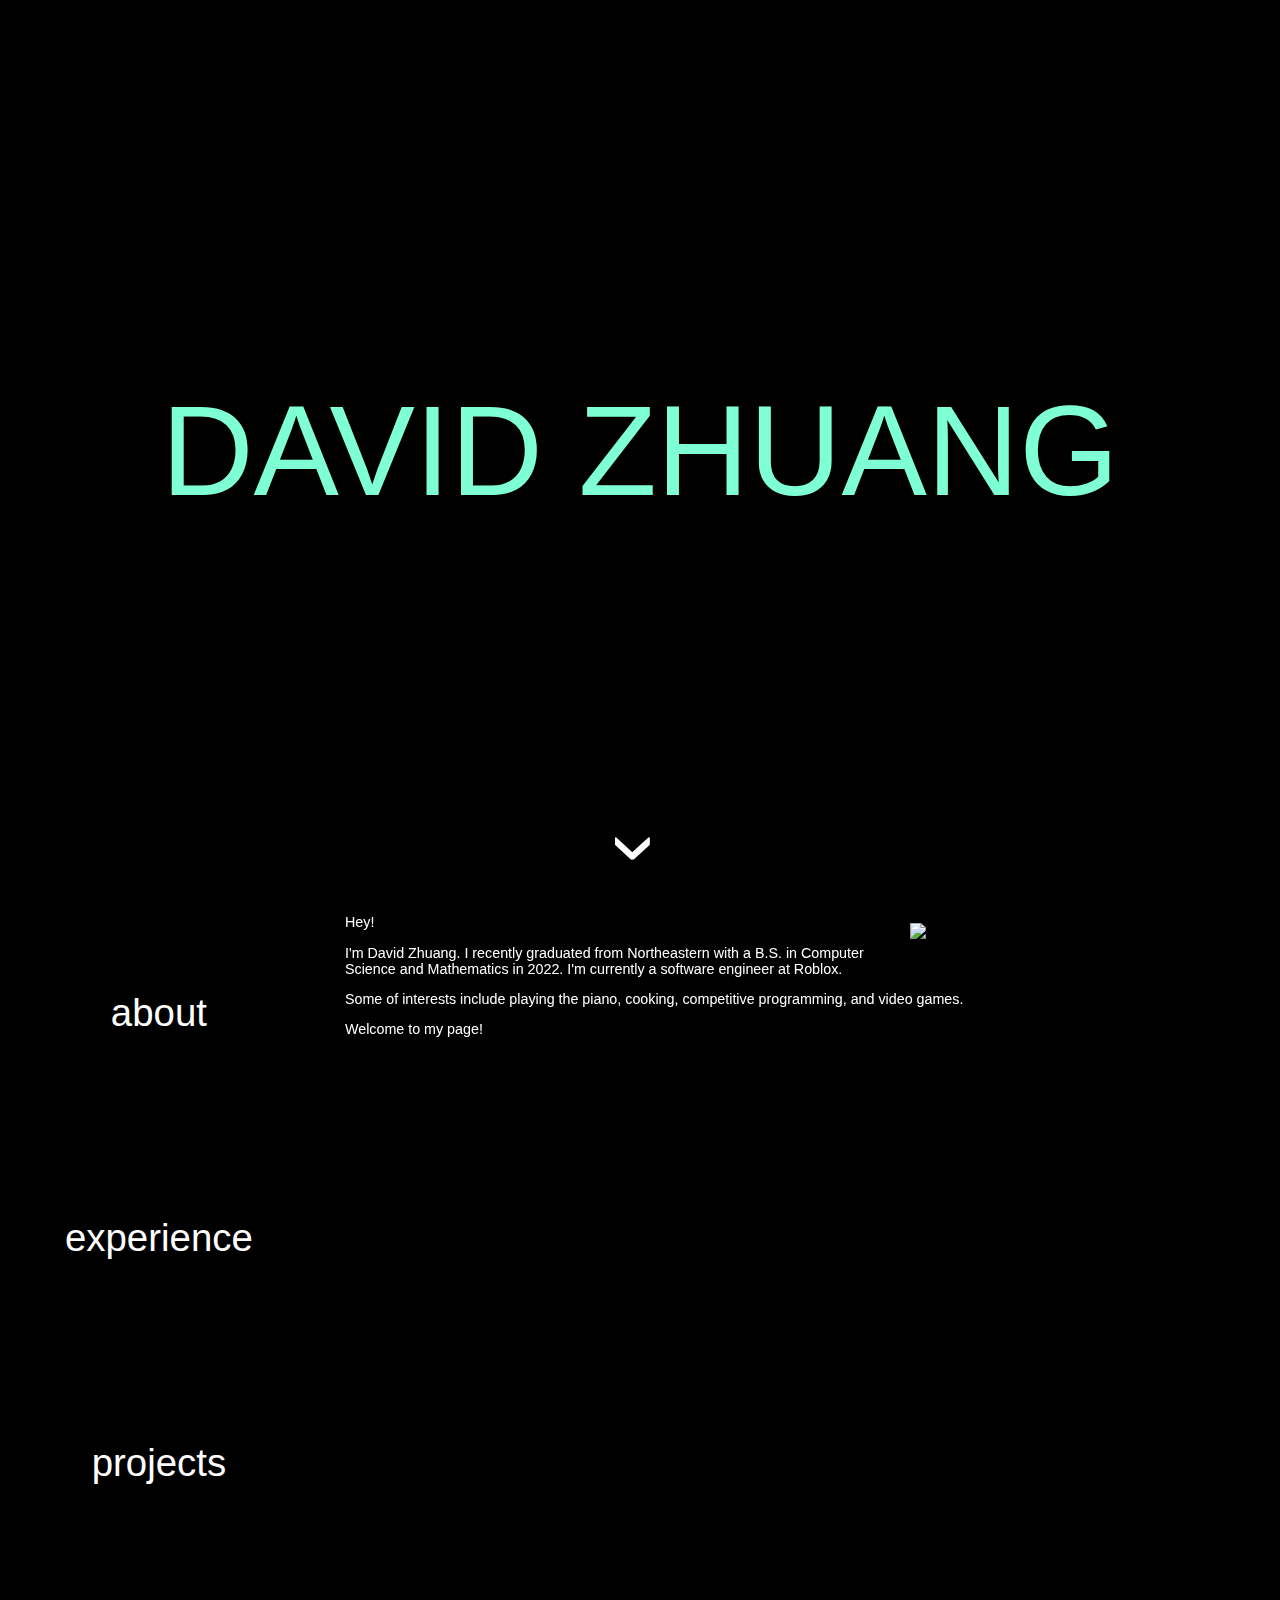
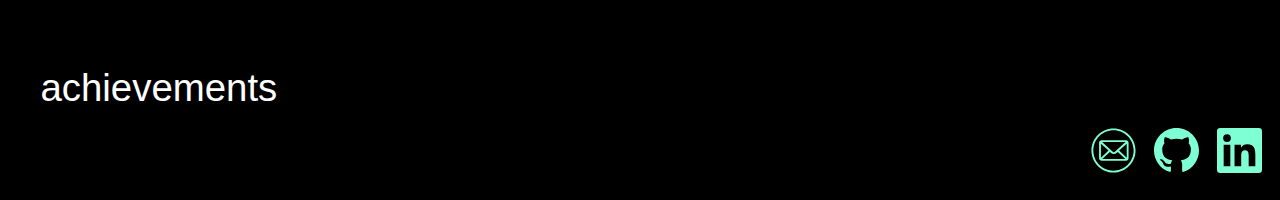
==== index.html @ e7b04ea2 "test maybe domexception" ====
<!DOCTYPE html>
<html>

<head>
    <title>David Zhuang</title>
    <link rel="stylesheet" href="styles.css">
    <link id="theme" rel="stylesheet" href="themes/default.css">
    <!-- Global site tag (gtag.js) - Google Analytics -->
    <script async src="https://www.googletagmanager.com/gtag/js?id=G-DWLTJPTK6X"></script>
    <script>
        window.dataLayer = window.dataLayer || [];
        function gtag() { dataLayer.push(arguments); }
        gtag('js', new Date());

        gtag('config', 'G-DWLTJPTK6X');
    </script>
</head>

<body>
    <div class="title-page">
        <h1 onclick="setColor()">DAVID ZHUANG</h1>
        <a href="#categories" class="scroll-button">›</a>
    </div>
    <div class="info" id="categories">
        <div class="categories-grid">
            <a href="about.html" target="info-window">about</a>
            <a href="experience.html" target="info-window">experience</a>
            <a href="projects.html" target="info-window">projects</a>
            <a href="achievements.html" target="info-window">achievements</a>
        </div>
        <iframe src="about.html" name="info-window" id="info-window" onload="updateIFrame()"></iframe>
    </div>

    <script>
        var root = document.querySelector(':root');
        var col = 0;
        var themes = {
            'default': ['aquamarine', 'lightsteelblue', 'plum', 'pink', 'lightcoral', 'lightsalmon', 'bisque', 'palegreen'],
            'amogus': ['#d71e22']
        };
        var theme = 'default';
        var iframe = document.getElementById('info-window').contentWindow.document;
        function setColor() {
            col = (col + 1) % themes[theme].length;
            var newColor = themes[theme][col]
            root.style.setProperty('--hovercolor', newColor);
            iframe.documentElement.style.setProperty('--hovercolor', newColor);
        }
        function updateIFrame() {
            iframe.documentElement.style.setProperty('--hovercolor', themes[theme][col]);
            frames['info-window'].document.setAttribute('href', file);
        }
        function changeTheme(newTheme) {
            theme = newTheme;
            setColor();
            var file = 'themes/' + theme + '.css';
            document.getElementById('theme').setAttribute('href', file);
            frames['info-window'].document.setAttribute('href', file);
        }
    </script>

    <div class="themes">
        <svg xmlns="http://www.w3.org/2000/svg" xmlns:xlink="http://www.w3.org/1999/xlink" version="1.1" width="1080"
            height="1080" viewBox="0 0 1080 1080" xml:space="preserve" onclick="changeTheme('amogus')">
            <desc>Created with Fabric.js 5.2.4</desc>
            <defs>
            </defs>
            <rect x="0" y="0" width="100%" height="100%" fill="transparent"></rect>
            <g transform="matrix(1 0 0 1 540 540)" id="6260164f-3abb-4240-bb33-c452576dcf1a">
                <rect
                    style="stroke: none; stroke-width: 1; stroke-dasharray: none; stroke-linecap: butt; stroke-dashoffset: 0; stroke-linejoin: miter; stroke-miterlimit: 4; fill: rgb(255,255,255); fill-rule: nonzero; opacity: 1; visibility: hidden;"
                    vector-effect="non-scaling-stroke" x="-540" y="-540" rx="0" ry="0" width="1080" height="1080" />
            </g>
            <g transform="matrix(1 0 0 1 540 540)" id="553a10ed-8714-43de-87aa-a0030f5aa12d">
            </g>
            <g transform="matrix(1 0 0 1 574.3 967.95)">
                <ellipse
                    style="stroke: none; stroke-width: 1; stroke-dasharray: none; stroke-linecap: butt; stroke-dashoffset: 0; stroke-linejoin: miter; stroke-miterlimit: 4; fill: rgb(72,76,77); fill-rule: nonzero; opacity: 1;"
                    vector-effect="non-scaling-stroke" cx="0" cy="0" rx="295.8" ry="39.4" />
            </g>
            <g transform="matrix(1 0 0 1 540 523.8)">
                <path
                    style="stroke: none; stroke-width: 1; stroke-dasharray: none; stroke-linecap: butt; stroke-dashoffset: 0; stroke-linejoin: miter; stroke-miterlimit: 4; fill: rgb(0,0,0); fill-rule: nonzero; opacity: 1;"
                    vector-effect="non-scaling-stroke" transform=" translate(-499.6, -485.65)"
                    d="M 812 403.1 C 837.4 374.8 850.6 339.5 847.9 305 C 844.6 264.1 819.1999999999999 224.8 776.1999999999999 194.1 L 776.1999999999999 194.1 C 770.8 190.29999999999998 765.3 186.7 759.6999999999999 183.29999999999998 C 754.5999999999999 161.99999999999997 743.6999999999999 142.89999999999998 734.1999999999999 129.29999999999998 C 719.3 107.99999999999999 700.3 89.39999999999998 682.1999999999999 77.99999999999999 C 649.1999999999999 57.399999999999984 612.5999999999999 46.999999999999986 580.9999999999999 38.79999999999998 C 563.2999999999998 34.19999999999998 548.4999999999999 35.29999999999998 535.3999999999999 36.09999999999998 C 526.4999999999999 36.69999999999998 518.7999999999998 37.19999999999998 510.59999999999985 35.99999999999998 C 474.49999999999983 30.79999999999998 437.1999999999998 39.09999999999998 402.59999999999985 60.199999999999974 C 371.99999999999983 78.79999999999998 345.1999999999999 106.79999999999998 327.09999999999985 138.99999999999997 C 302.49999999999983 182.7 291.79999999999984 231.7 286.29999999999984 278.79999999999995 C 278.59999999999985 279.79999999999995 269.79999999999984 279.79999999999995 260.6999999999998 279.9 C 233.99999999999983 280.09999999999997 200.69999999999982 280.29999999999995 177.09999999999982 306.4 C 156.69999999999982 328.9 155.59999999999982 358.79999999999995 154.89999999999984 378.59999999999997 C 152.29999999999984 452.4 149.69999999999985 528.8 151.59999999999982 604.4 C 152.69999999999982 648.4 158.39999999999984 693.3 191.49999999999983 723.9 C 217.09999999999982 747.6 250.39999999999984 753.6999999999999 280.49999999999983 753.6999999999999 C 283.59999999999985 753.6999999999999 286.6999999999998 753.5999999999999 289.79999999999984 753.4999999999999 C 291.79999999999984 773.1999999999999 293.99999999999983 792.8999999999999 296.49999999999983 812.5999999999999 C 299.6999999999998 837.8 303.59999999999985 862.1999999999999 317.09999999999985 884.3999999999999 C 336.79999999999984 916.8999999999999 374.49999999999983 936.7999999999998 413.1999999999998 936.7999999999998 C 419.8999999999998 936.7999999999998 426.5999999999998 936.1999999999998 433.29999999999984 934.9999999999999 C 479.09999999999985 926.5999999999999 516.7999999999998 890.3999999999999 527.1999999999998 844.9999999999999 C 532.0999999999998 823.2999999999998 530.4999999999998 801.7999999999998 529.0999999999998 782.7999999999998 C 528.4999999999998 774.6999999999998 527.8999999999997 766.6999999999998 527.7999999999998 759.1999999999998 C 537.4999999999999 759.0999999999998 548.9999999999999 758.9999999999998 561.3999999999999 758.7999999999998 C 553.3999999999999 803.1999999999998 567.9999999999999 850.4999999999999 601.3999999999999 879.3999999999999 C 621.6999999999998 896.8999999999999 648.6999999999998 906.4999999999999 676.6999999999998 906.4999999999999 C 680.4999999999998 906.4999999999999 684.2999999999998 906.2999999999998 688.0999999999998 905.9999999999999 C 718.5999999999998 903.1999999999999 745.1999999999998 889.3999999999999 762.8999999999997 867.2999999999998 C 782.3999999999997 842.8999999999999 788.7999999999997 813.3999999999999 793.5999999999998 785.2999999999998 C 815.3999999999997 659.1999999999998 821.7999999999998 530.5999999999999 812.4999999999998 403.09999999999985 L 812 403.1 z"
                    stroke-linecap="round" />
            </g>
            <g transform="matrix(1 0 0 1 523.98 524.02)">
                <path
                    style="stroke: none; stroke-width: 1; stroke-dasharray: none; stroke-linecap: butt; stroke-dashoffset: 0; stroke-linejoin: miter; stroke-miterlimit: 4; fill: rgb(215,30,34); fill-rule: nonzero; opacity: 1;"
                    vector-effect="non-scaling-stroke" transform=" translate(-483.58, -485.86)"
                    d="M 760.3 495.2 C 760.0999999999999 477.8 759.5 460.4 758.6999999999999 443 C 738.5999999999999 453.1 715.1999999999999 461.1 687.3 467.4 C 660.9 473.29999999999995 636.8 476.29999999999995 614.5 476.29999999999995 C 593.8 476.29999999999995 574.7 473.69999999999993 556.9 468.59999999999997 C 501.09999999999997 452.4 454.7 408.29999999999995 435.79999999999995 353.5 C 421.09999999999997 310.9 423.19999999999993 262.3 441.69999999999993 220.4 C 461.79999999999995 174.8 511.49999999999994 161.5 541.3 153.60000000000002 C 587.3 141.3 635.5 140.90000000000003 680.5999999999999 151.40000000000003 C 671.6999999999999 140.70000000000005 661.6999999999999 131.40000000000003 652.4999999999999 125.60000000000004 C 626.2999999999998 109.20000000000005 594.5999999999999 100.30000000000004 566.9999999999999 93.20000000000005 C 558.0999999999999 90.90000000000005 549.6999999999999 91.50000000000004 539.0999999999999 92.20000000000005 C 528.4999999999999 92.90000000000005 516.5999999999999 93.70000000000005 502.4999999999999 91.70000000000005 C 448.89999999999986 83.90000000000005 399.2999999999999 125.20000000000005 375.89999999999986 166.70000000000005 C 374.6999999999999 168.90000000000003 373.4999999999999 171.00000000000006 372.39999999999986 173.30000000000004 C 346.5 223 340.8 282 337.3 338.3 C 327.6 493.8 332.5 651.1 352 805.7 C 354.5 825.3000000000001 357.1 842.6 364.9 855.5 C 375.9 873.6 400.9 884.2 423.09999999999997 880.1 C 446.4 875.8000000000001 467.2 855.9 472.49999999999994 832.7 C 475.59999999999997 819.2 474.3999999999999 803.6 473.09999999999997 787.1 C 471.7 768.2 470.09999999999997 746.8000000000001 474.9 725.2 C 477.7 712.8000000000001 488.5 703.8000000000001 501.2 703.3000000000001 L 502.09999999999997 703.3000000000001 C 502.49999999999994 703.3000000000001 502.79999999999995 703.3000000000001 503.2 703.3000000000001 C 525.8 703.4000000000001 638.1 702.0000000000001 692.5 697.5000000000001 C 692.5 697.5000000000001 664.7 750.4000000000001 619.4 757.2000000000002 C 609.8 785.2000000000002 617.1 819.2000000000002 637.8 837.1000000000001 C 649.1999999999999 846.9000000000001 666 851.9000000000001 682.6999999999999 850.3000000000002 C 697.6999999999999 848.9000000000002 710.9 842.4000000000002 718.8 832.4000000000002 C 730 818.3000000000002 734.3 797.6000000000003 738.0999999999999 775.8000000000002 C 754.3 683.2 761.6 589.1 760.3 495.2 z M 278.3 396 C 279.1 375.8 280.1 355.7 281.3 335.6 C 274.3 336 267.5 336 260.90000000000003 336.1 C 238.90000000000003 336.3 225.00000000000003 336.90000000000003 218.40000000000003 344.20000000000005 C 211.70000000000005 351.50000000000006 211.10000000000002 369.1 210.70000000000005 380.70000000000005 C 210.50000000000006 386.90000000000003 210.30000000000004 393.1 210.00000000000006 399.30000000000007 C 207.70000000000005 466.50000000000006 205.60000000000005 535.5 207.40000000000006 603.1000000000001 C 208.20000000000007 634.8000000000002 211.50000000000006 666.4000000000001 229.30000000000007 682.9000000000001 C 242.60000000000008 695.2 262.70000000000005 698.3000000000001 284.50000000000006 697.7 C 276.6 597.4 274.5 496.5 278.3 396 z"
                    stroke-linecap="round" />
            </g>
            <g transform="matrix(1 0 0 1 677.44 348.22)">
                <path
                    style="stroke: none; stroke-width: 1; stroke-dasharray: none; stroke-linecap: butt; stroke-dashoffset: 0; stroke-linejoin: miter; stroke-miterlimit: 4; fill: rgb(163,211,227); fill-rule: nonzero; opacity: 1;"
                    vector-effect="non-scaling-stroke" transform=" translate(-637.04, -310.07)"
                    d="M 791.6 322 C 789 341.5 777.1 361.7 758.7 376.7 C 739 392.9 712.4000000000001 404.3 674.9000000000001 412.7 C 632.9000000000001 422.2 600.3000000000001 422.8 572.4000000000001 414.7 C 533.8000000000001 403.5 501.7000000000001 373 488.6000000000001 335.1 C 478.4000000000001 305.70000000000005 480.00000000000006 272 492.80000000000007 242.90000000000003 C 494.1000000000001 239.90000000000003 495.80000000000007 236.90000000000003 498.50000000000006 233.70000000000005 C 505.6000000000001 225.70000000000005 520 217.10000000000005 555.5 207.60000000000005 C 575.2 202.30000000000004 595.3 199.80000000000004 615.3 199.80000000000004 C 661.5 199.80000000000004 706.8 213.50000000000003 743.5 239.70000000000005 C 783 267.80000000000007 790.8 295.40000000000003 791.9 309.40000000000003 C 792.3 313.5 792.2 317.8 791.6 322 z"
                    stroke-linecap="round" />
            </g>
            <g transform="matrix(1 0 0 1 524.03 565.29)">
                <path
                    style="stroke: none; stroke-width: 1; stroke-dasharray: none; stroke-linecap: butt; stroke-dashoffset: 0; stroke-linejoin: miter; stroke-miterlimit: 4; fill: rgb(0,0,0); fill-rule: nonzero; opacity: 0.5;"
                    vector-effect="non-scaling-stroke" transform=" translate(-483.63, -527.14)"
                    d="M 284.6 697.7 C 262.8 698.3000000000001 242.70000000000002 695.2 229.40000000000003 682.9000000000001 C 211.50000000000003 666.4000000000001 208.30000000000004 634.8000000000001 207.50000000000003 603.1000000000001 C 205.70000000000002 535.5000000000001 207.80000000000004 466.5000000000001 210.10000000000002 399.3000000000001 C 230.3 390.90000000000015 254.90000000000003 392.2000000000001 278.3 396.10000000000014 C 274.5 496.5 276.6 597.4 284.6 697.7 z M 760.3 495.2 C 744.5999999999999 553.1 703.6999999999999 604.4 648.5999999999999 628.2 C 576.3999999999999 659.5 484.2999999999999 639.3000000000001 434.3999999999999 578.6 C 402.3999999999999 539.7 388.7999999999999 489 379.99999999999994 439.40000000000003 C 364.59999999999997 351.70000000000005 361.99999999999994 261.70000000000005 372.29999999999995 173.3 C 346.5 223 340.8 282 337.3 338.3 C 327.6 493.8 332.5 651.1 352 805.7 C 354.5 825.3000000000001 357.1 842.6 364.9 855.5 C 375.9 873.6 400.9 884.2 423.09999999999997 880.1 C 446.4 875.8000000000001 467.2 855.9 472.49999999999994 832.7 C 475.59999999999997 819.2 474.3999999999999 803.6 473.09999999999997 787.1 C 471.7 768.2 470.09999999999997 746.8000000000001 474.9 725.2 C 477.7 712.8000000000001 488.5 703.8000000000001 501.2 703.3000000000001 L 502.09999999999997 703.3000000000001 C 502.49999999999994 703.3000000000001 502.79999999999995 703.3000000000001 503.2 703.3000000000001 C 525.8 703.4000000000001 638.1 702.0000000000001 692.5 697.5000000000001 C 692.5 697.5000000000001 664.7 750.4000000000001 619.4 757.2000000000002 C 609.8 785.2000000000002 617.1 819.2000000000002 637.8 837.1000000000001 C 649.1999999999999 846.9000000000001 666 851.9000000000001 682.6999999999999 850.3000000000002 C 697.6999999999999 848.9000000000002 710.9 842.4000000000002 718.8 832.4000000000002 C 730 818.3000000000002 734.3 797.6000000000003 738.0999999999999 775.8000000000002 C 754.3 683.2 761.6 589.1 760.3 495.2 z"
                    stroke-linecap="round" />
            </g>
            <g transform="matrix(1 0 0 1 677.17 365.17)">
                <path
                    style="stroke: none; stroke-width: 1; stroke-dasharray: none; stroke-linecap: butt; stroke-dashoffset: 0; stroke-linejoin: miter; stroke-miterlimit: 4; fill: rgb(91,120,130); fill-rule: nonzero; opacity: 0.45;"
                    vector-effect="non-scaling-stroke" transform=" translate(-636.77, -327.02)"
                    d="M 791.6 322 C 789 341.5 777.1 361.7 758.7 376.7 C 739 392.9 712.4000000000001 404.3 674.9000000000001 412.7 C 632.9000000000001 422.2 600.3000000000001 422.8 572.4000000000001 414.7 C 533.8000000000001 403.5 501.7000000000001 373 488.6000000000001 335.1 C 478.4000000000001 305.70000000000005 480.00000000000006 272 492.80000000000007 242.90000000000003 C 494.1000000000001 239.90000000000003 495.80000000000007 236.90000000000003 498.50000000000006 233.70000000000005 C 505.90000000000003 244.80000000000004 511.50000000000006 273.90000000000003 516.6 282.50000000000006 C 527.4 300.40000000000003 542.8000000000001 315.80000000000007 560.7 326.70000000000005 C 598.5 349.70000000000005 645 354.70000000000005 688.9000000000001 349.1 C 724.2 344.6 758.2 333.9 791.6 322 z"
                    stroke-linecap="round" />
            </g>
            <g transform="matrix(1 0 0 1 706.33 290.64)">
                <path
                    style="stroke: none; stroke-width: 1; stroke-dasharray: none; stroke-linecap: butt; stroke-dashoffset: 0; stroke-linejoin: miter; stroke-miterlimit: 4; fill: rgb(255,255,255); fill-rule: nonzero; opacity: 1;"
                    vector-effect="non-scaling-stroke" transform=" translate(-665.92, -252.49)"
                    d="M 614.3 273.7 C 607.1999999999999 271.09999999999997 600.9 264.8 600.5999999999999 257.2 C 600.3 246.2 611.8999999999999 238.89999999999998 622.3 235.39999999999998 C 651.6999999999999 225.49999999999997 684.6999999999999 226.59999999999997 713.4 238.39999999999998 C 721.6 241.79999999999998 730.4 247.39999999999998 731.1999999999999 256.2 C 732.0999999999999 266 721.9 273.8 711.9999999999999 274.8 C 702.1999999999999 275.8 692.4999999999999 272.40000000000003 682.7999999999998 270.8 C 660.3 267.1 637.5 282.1 614.3 273.7 z"
                    stroke-linecap="round" />
            </g>
        </svg>
    </div>
</body>

</html>
---- styles.css ----
:root {
    --bgcolor: black;
    --txtcolor: white;
    --hovercolor: aquamarine;
    --borderwidth: 1vh;
}

header,
body {
    margin: 0;
    padding: 0;
    font-size: 1.5vw;
}

body {
    background-color: var(--bgcolor);
    color: var(--txtcolor);
    font-family: "Helvetica", "Arial", "sans-serif";
    /* disable scrollbar on ie/edge */
    -ms-overflow-style: none;
    animation: fadeIn ease 3s;
    animation-iteration-count: 1;
    animation-fill-mode: forwards;
}

@keyframes fadeIn {
    0% {
        opacity: 0;
    }

    100% {
        opacity: 1;
    }
}

html,
body {
    /* disable scrollbar on firefox */
    scrollbar-width: none;
    scroll-behavior: smooth;
}

body::-webkit-scrollbar {
    /* disable scrollbar on chrome/safari/opera */
    display: none;
}

h1,
h2,
h3,
h4 {
    font-weight: normal;
}

.title-page {
    width: 100%;
    height: 100vh;
    display: flex;
    align-items: center;
    justify-content: center;
    position: relative;
}

.title-page>h1 {
    font-size: 10vw;
    position: absolute;
    color: var(--hovercolor);
}

.scroll-button {
    transform: rotate(90deg);
    color: inherit;
    text-decoration: none;
    font-size: 7vw;
    position: absolute;
    align-self: flex-end;
}

.scroll-button:before {
    content: "›› ";
    position: absolute;
    opacity: 0;
    right: 0;
    transition: 0.5s;
}

.scroll-button:hover {
    color: var(--hovercolor);
}

.scroll-button:hover:before {
    opacity: 1;
    color: var(--hovercolor);
}

.info {
    display: flex;
    flex-direction: row;
    width: 100%;
    height: 100vh;
}

.info>iframe {
    margin-left: var(--borderwidth);
    border: none;
    width: 75%;
    height: 100vh;
}

.categories-grid {
    display: grid;
    grid-template-columns: repeat(1, 1fr);
    grid-template-rows: repeat(4, 1fr);
    width: 25%;
    height: 100vh;
}

@media only screen and (max-aspect-ratio: 4/3) {
    .categories-grid {
        grid-template-columns: repeat(4, 1fr);
        grid-template-rows: repeat(1, 1fr);
        width: 100%;
        height: 10vh;
    }

    .info {
        flex-direction: column;
    }

    .info>iframe {
        margin-left: auto;
        width: 100%;
        height: 90vh;
    }
}

.categories-grid>a {
    display: flex;
    align-items: center;
    justify-content: center;
    border: var(--borderwidth) solid transparent;
    font-size: 3vw;
    color: inherit;
    text-decoration: none;
    box-sizing: border-box;
    position: relative;
}

.categories-grid>a:hover {
    color: var(--hovercolor);
    /*border: var(--borderwidth) solid var(--txtcolor);*/
}

.categories-grid>a::before,
.categories-grid>a::after {
    position: absolute;
    content: "";
    top: 0;
    left: 0;
    height: 100%;
    width: 100%;
    transform-origin: center;
    box-sizing: border-box;
}

.categories-grid>a::before {
    border-top: var(--borderwidth) solid var(--hovercolor);
    border-bottom: var(--borderwidth) solid var(--hovercolor);
    transform: scale3d(0, 1, 1);
}

.categories-grid>a::after {
    border-left: var(--borderwidth) solid var(--hovercolor);
    border-right: var(--borderwidth) solid var(--hovercolor);
    transform: scale3d(1, 0, 1);
}

.categories-grid>a:hover::before,
.categories-grid>a:hover::after {
    transform: scale3d(1, 1, 1);
    transition: transform 0.5s;
}

.categories-grid>a:active,
.categories-grid>a:focus {
    color: var(--bgcolor);
    background-color: var(--hovercolor);
}

.themes {
    position: absolute;
    float: right;
    top: 0;
    right: 0;
}

.themes>svg {
    fill-opacity: 0;
    width: 5vh;
    height: 5vh;
}

.themes>svg:hover {
    fill-opacity: inherit;
}
---- themes/default.css ----
:root {
    --bgcolor: black;
    --txtcolor: white;
    --hovercolor: aquamarine;
    --borderwidth: 1vh;
}

body {
    font-family: "Helvetica", "Arial", "sans-serif";
}
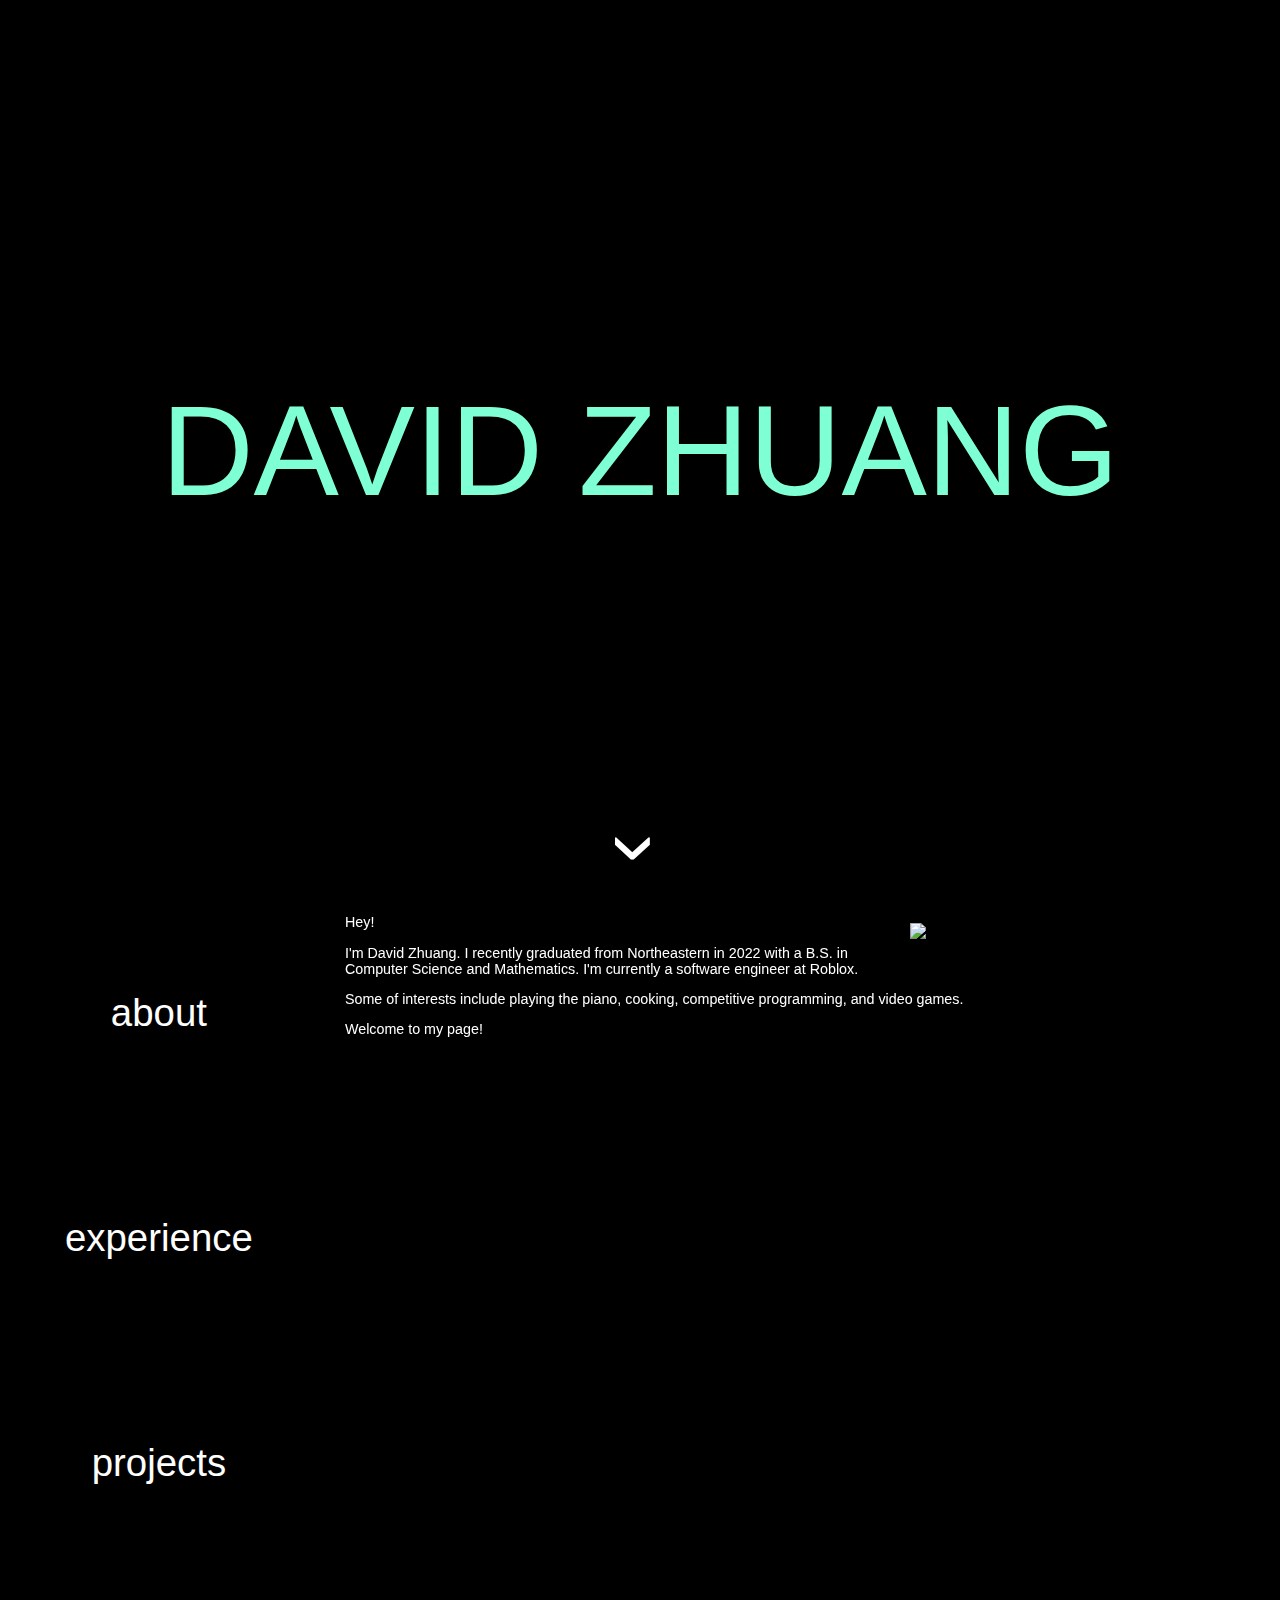
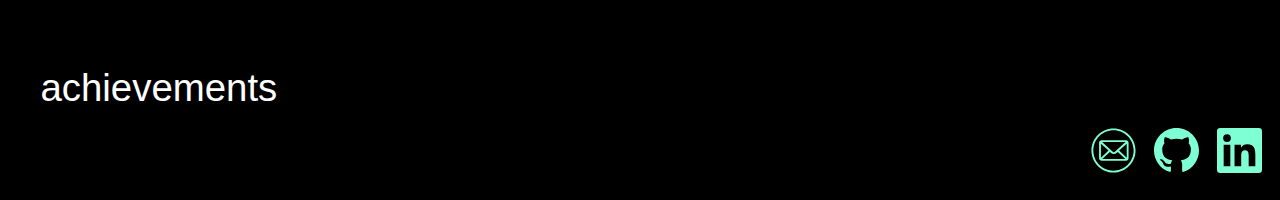
==== commit e3059bbc: "switch back to default on second click" ====
--- a/index.html
+++ b/index.html
@@ -39,23 +39,24 @@
             'amogus': ['#d71e22']
         };
         var theme = 'default';
-        var iframe = document.getElementById('info-window').contentWindow.document;
         function setColor() {
             col = (col + 1) % themes[theme].length;
             var newColor = themes[theme][col]
             root.style.setProperty('--hovercolor', newColor);
-            iframe.documentElement.style.setProperty('--hovercolor', newColor);
+            // frames['info-window'] is same as document.getElementById('info-window').contentWindow
+            frames['info-window'].document.documentElement.style.setProperty('--hovercolor', newColor);
         }
         function updateIFrame() {
+            var iframe = frames['info-window'].document;
             iframe.documentElement.style.setProperty('--hovercolor', themes[theme][col]);
-            frames['info-window'].document.setAttribute('href', file);
+            iframe.getElementById('theme').setAttribute('href', '/themes/' + theme + '.css');
         }
         function changeTheme(newTheme) {
-            theme = newTheme;
+            theme = (theme === newTheme) ? 'default' : newTheme;
             setColor();
-            var file = 'themes/' + theme + '.css';
+            var file = '/themes/' + theme + '.css';
             document.getElementById('theme').setAttribute('href', file);
-            frames['info-window'].document.setAttribute('href', file);
+            frames['info-window'].document.getElementById('theme').setAttribute('href', file);
         }
     </script>
 
